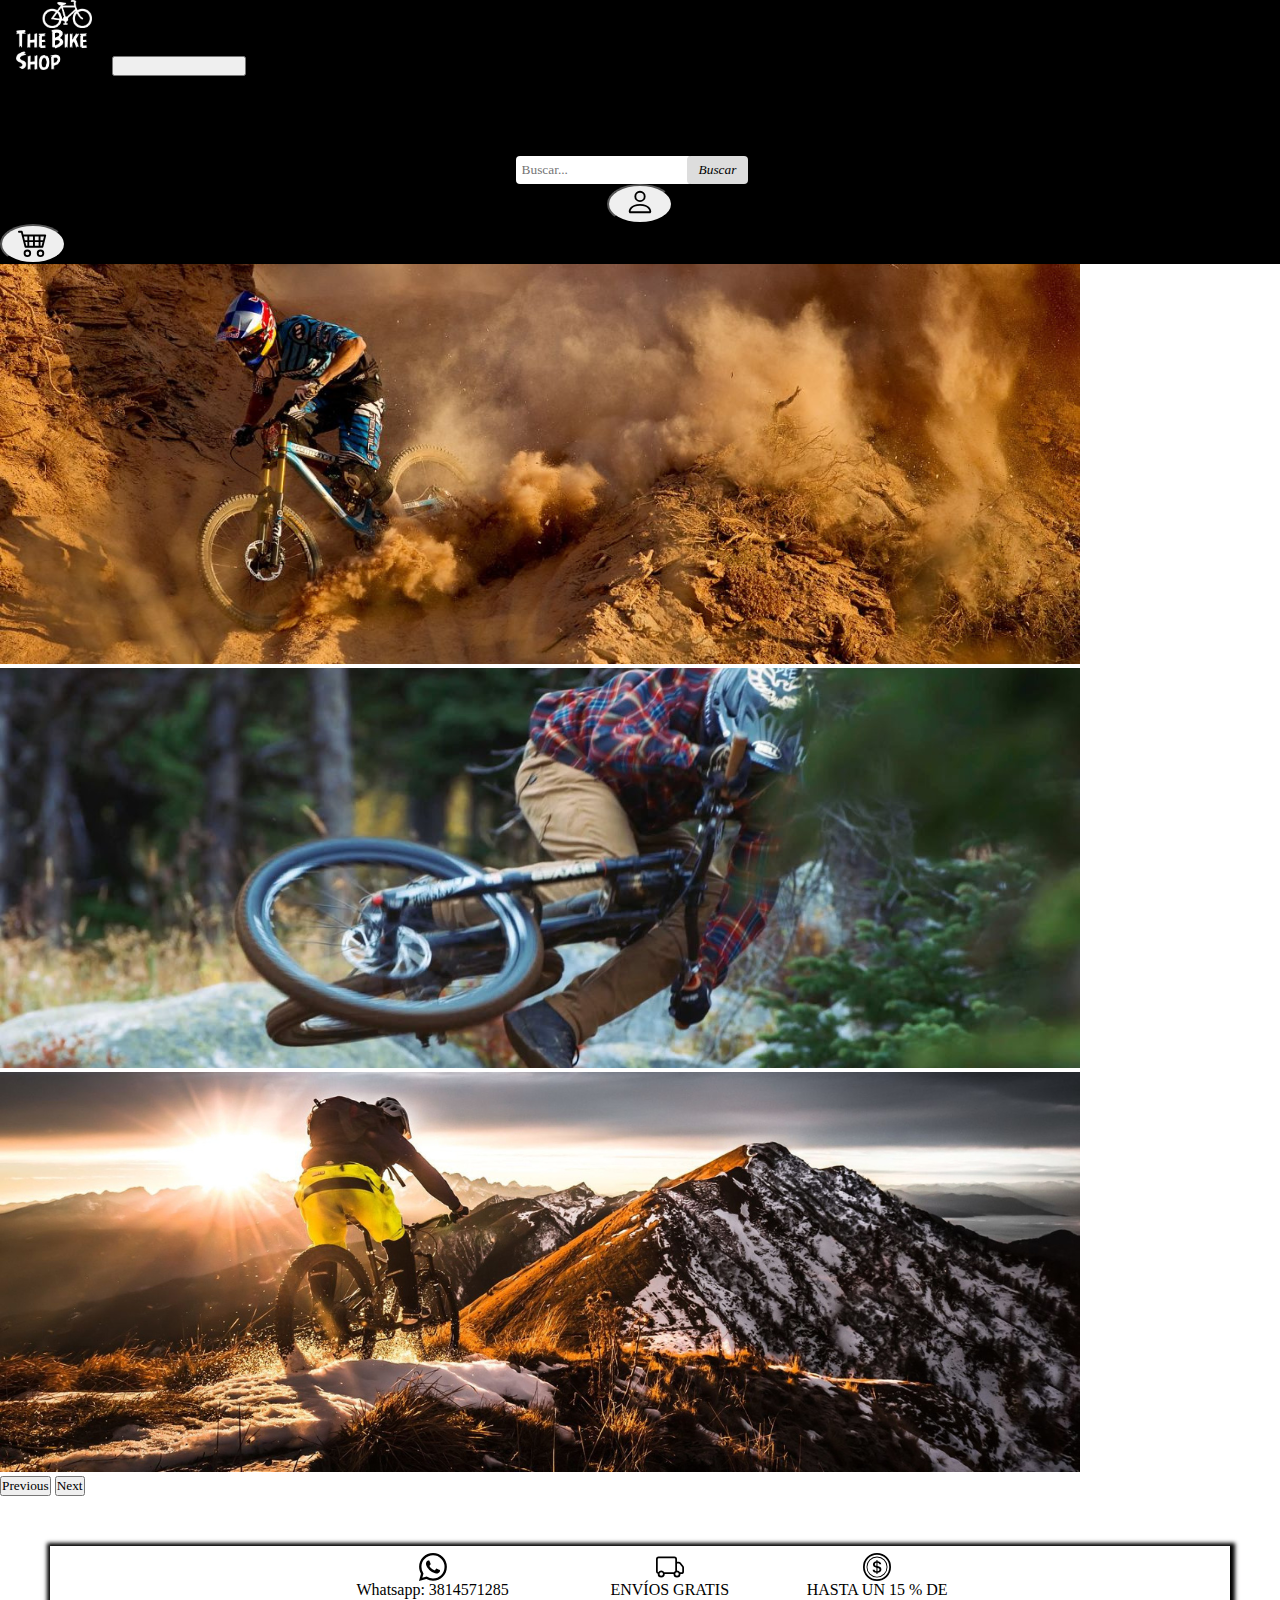
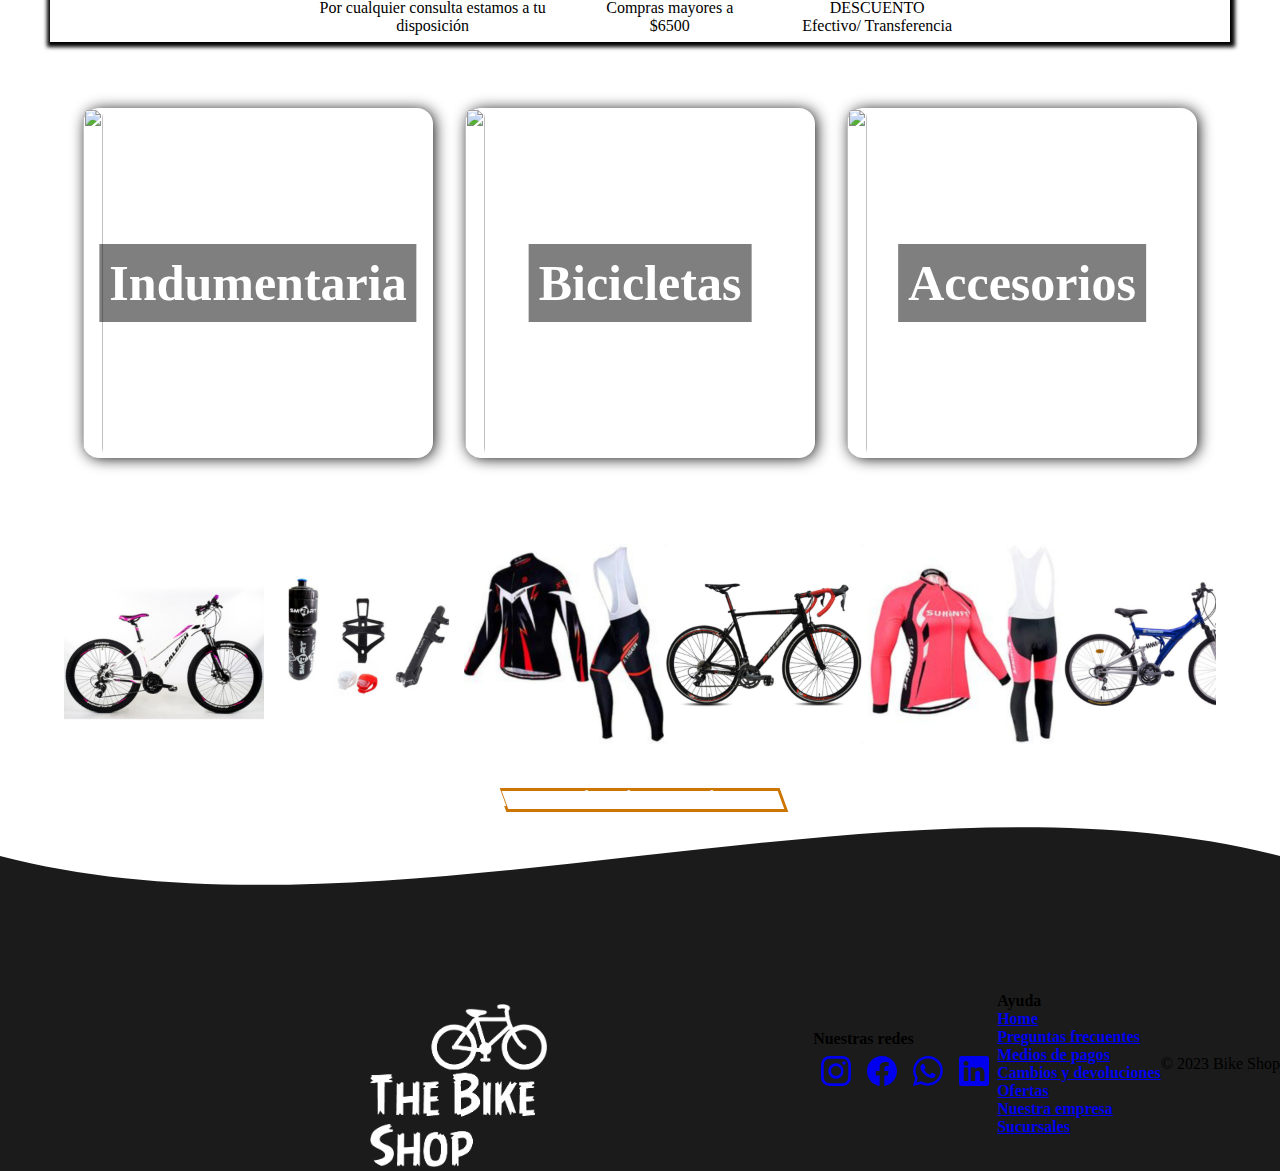
==== index.html @ 114a0c94 "cambios" ====
<!DOCTYPE html>
<html lang="es">

<head>
    <meta charset="UTF-8">
    <meta http-equiv="X-UA-Compatible" content="IE=edge">
    <meta name="viewport" content="width=device-width, initial-scale=1.0">
    <link rel="shortcut icon" type="image/x-icon" href="/src/1684198467.ico">
    <link rel="stylesheet" href="/home/home.css">
    <script src="https://cdn.jsdelivr.net/npm/bootstrap@5.3.0-alpha3/dist/js/bootstrap.bundle.min.js"
        integrity="sha384-ENjdO4Dr2bkBIFxQpeoTz1HIcje39Wm4jDKdf19U8gI4ddQ3GYNS7NTKfAdVQSZe"
        crossorigin="anonymous"></script>
    <link href="https://cdn.jsdelivr.net/npm/bootstrap@5.3.0-alpha3/dist/css/bootstrap.min.css" rel="stylesheet"
        integrity="sha384-KK94CHFLLe+nY2dmCWGMq91rCGa5gtU4mk92HdvYe+M/SXH301p5ILy+dN9+nJOZ" crossorigin="anonymous">
    <title>The Bike Shop</title>
</head>

<body>
    <nav class="navbar navbar-expand-lg">
        <div class="container-fluid">
            <a class="navbar-brand" href="/index.html"><img src="/src/7.png" alt="Logo" class="logonav" /></a>
            <button class="navbar-toggler" type="button" data-bs-toggle="collapse"
                data-bs-target="#navbarSupportedContent" aria-controls="navbarSupportedContent" aria-expanded="false"
                aria-label="Toggle navigation">
                <span class="navbar-toggler-icon hambur"></span>
            </button>
            <div class="collapse navbar-collapse" id="navbarSupportedContent">
                <ul class="navbar-nav me-auto mb-2 mb-lg-0">
                    <li class="nav-item">
                        <a class="nav-link active text-white" aria-current="page" href="/index.html">Inico</a>
                    </li>
                    <li class="nav-item">
                        <a class="nav-link active text-white" aria-current="page"
                            href="/index-producto/paginaProducto.html">Bicicletas</a>
                    </li>
                    <li class="nav-item">
                        <a class="nav-link active text-white" aria-current="page"
                            href="/grupo3 404/Error.html">Accesorios</a>
                    </li>
                    <li class="nav-item">
                        <a class="nav-link active text-white" aria-current="page"
                            href="/grupo3 404/Error.html">Indumentaria</a>
                    </li>
                </ul>

                <form>
                    <input type="text" placeholder="Buscar..." />
                    <button type="submit"><i class="fa fa-search">Buscar</i></button>
                </form>

                <div class="login">
                    <button alt="Logo" class="loginnav"> <a href="/login-regester/login.html"><svg
                                xmlns="http://www.w3.org/2000/svg" width="30" height="30" fill="currentColor"
                                class="bi bi-person" viewBox="0 0 16 16">
                                <path
                                    d="M8 8a3 3 0 1 0 0-6 3 3 0 0 0 0 6Zm2-3a2 2 0 1 1-4 0 2 2 0 0 1 4 0Zm4 8c0 1-1 1-1 1H3s-1 0-1-1 1-4 6-4 6 3 6 4Zm-1-.004c-.001-.246-.154-.986-.832-1.664C11.516 10.68 10.289 10 8 10c-2.29 0-3.516.68-4.168 1.332-.678.678-.83 1.418-.832 1.664h10Z" />
                            </svg> </a> 
                    </button>
                </div>
            </div>
            <button alt="Logo" class="loginnav"> <a href="#"><svg xmlns="http://www.w3.org/2000/svg" width="30"
                        height="30" fill="currentColor" class="bi bi-cart4" viewBox="0 0 16 16">
                        <path
                            d="M0 2.5A.5.5 0 0 1 .5 2H2a.5.5 0 0 1 .485.379L2.89 4H14.5a.5.5 0 0 1 .485.621l-1.5 6A.5.5 0 0 1 13 11H4a.5.5 0 0 1-.485-.379L1.61 3H.5a.5.5 0 0 1-.5-.5zM3.14 5l.5 2H5V5H3.14zM6 5v2h2V5H6zm3 0v2h2V5H9zm3 0v2h1.36l.5-2H12zm1.11 3H12v2h.61l.5-2zM11 8H9v2h2V8zM8 8H6v2h2V8zM5 8H3.89l.5 2H5V8zm0 5a1 1 0 1 0 0 2 1 1 0 0 0 0-2zm-2 1a2 2 0 1 1 4 0 2 2 0 0 1-4 0zm9-1a1 1 0 1 0 0 2 1 1 0 0 0 0-2zm-2 1a2 2 0 1 1 4 0 2 2 0 0 1-4 0z" />
                    </svg> </a> </button>
        </div>
    </nav>
    <div id="content">
        <div id="carouselExampleAutoplaying" class="carousel slide carruindex" data-bs-ride="carousel">
            <div class="carousel-inner ">
                <div class="carousel-item active ">
                    <img src="/src/1.png" class="d-block w-100" alt="">
                </div>
                <div class="carousel-item">
                    <img src="/src/2.png" class="d-block w-100" alt="">
                </div>
                <div class="carousel-item">
                    <img src="/src/3.png" class="d-block w-100" alt="...">
                </div>
            </div>
            <button class="carousel-control-prev" type="button" data-bs-target="#carouselExampleAutoplaying"
                data-bs-slide="prev">
                <span class="carousel-control-prev-icon" aria-hidden="true"></span>
                <span class="visually-hidden">Previous</span>
            </button>
            <button class="carousel-control-next" type="button" data-bs-target="#carouselExampleAutoplaying"
                data-bs-slide="next">
                <span class="carousel-control-next-icon" aria-hidden="true"></span>
                <span class="visually-hidden">Next</span>
            </button>
        </div>

        <div class="cuadrado">
            <div class="conte">
                <div class="contenido">
                    <div class="iconos"><svg xmlns="http://www.w3.org/2000/svg" width="28" height="28"
                            fill="currentColor" class="bi bi-whatsapp" viewBox="0 0 16 16">
                            <path
                                d="M13.601 2.326A7.854 7.854 0 0 0 7.994 0C3.627 0 .068 3.558.064 7.926c0 1.399.366 2.76 1.057 3.965L0 16l4.204-1.102a7.933 7.933 0 0 0 3.79.965h.004c4.368 0 7.926-3.558 7.93-7.93A7.898 7.898 0 0 0 13.6 2.326zM7.994 14.521a6.573 6.573 0 0 1-3.356-.92l-.24-.144-2.494.654.666-2.433-.156-.251a6.56 6.56 0 0 1-1.007-3.505c0-3.626 2.957-6.584 6.591-6.584a6.56 6.56 0 0 1 4.66 1.931 6.557 6.557 0 0 1 1.928 4.66c-.004 3.639-2.961 6.592-6.592 6.592zm3.615-4.934c-.197-.099-1.17-.578-1.353-.646-.182-.065-.315-.099-.445.099-.133.197-.513.646-.627.775-.114.133-.232.148-.43.05-.197-.1-.836-.308-1.592-.985-.59-.525-.985-1.175-1.103-1.372-.114-.198-.011-.304.088-.403.087-.088.197-.232.296-.346.1-.114.133-.198.198-.33.065-.134.034-.248-.015-.347-.05-.099-.445-1.076-.612-1.47-.16-.389-.323-.335-.445-.34-.114-.007-.247-.007-.38-.007a.729.729 0 0 0-.529.247c-.182.198-.691.677-.691 1.654 0 .977.71 1.916.81 2.049.098.133 1.394 2.132 3.383 2.992.47.205.84.326 1.129.418.475.152.904.129 1.246.08.38-.058 1.171-.48 1.338-.943.164-.464.164-.86.114-.943-.049-.084-.182-.133-.38-.232z" />
                        </svg></div>
                    <div class="textoenvios">
                        <h7>Whatsapp: 3814571285</h7>
                        <p>Por cualquier consulta estamos a tu disposición</p>
                    </div>
                </div>
                <div class="contenido">
                    <div class="iconos"><svg xmlns="http://www.w3.org/2000/svg" width="28" height="28"
                            fill="currentColor" class="bi bi-truck" viewBox="0 0 16 16">
                            <path
                                d="M0 3.5A1.5 1.5 0 0 1 1.5 2h9A1.5 1.5 0 0 1 12 3.5V5h1.02a1.5 1.5 0 0 1 1.17.563l1.481 1.85a1.5 1.5 0 0 1 .329.938V10.5a1.5 1.5 0 0 1-1.5 1.5H14a2 2 0 1 1-4 0H5a2 2 0 1 1-3.998-.085A1.5 1.5 0 0 1 0 10.5v-7zm1.294 7.456A1.999 1.999 0 0 1 4.732 11h5.536a2.01 2.01 0 0 1 .732-.732V3.5a.5.5 0 0 0-.5-.5h-9a.5.5 0 0 0-.5.5v7a.5.5 0 0 0 .294.456zM12 10a2 2 0 0 1 1.732 1h.768a.5.5 0 0 0 .5-.5V8.35a.5.5 0 0 0-.11-.312l-1.48-1.85A.5.5 0 0 0 13.02 6H12v4zm-9 1a1 1 0 1 0 0 2 1 1 0 0 0 0-2zm9 0a1 1 0 1 0 0 2 1 1 0 0 0 0-2z" />
                        </svg></div>
                    <div class="textoenvios">
                        <h7>ENVÍOS GRATIS</h7>
                        <p>Compras mayores a $6500</p>
                    </div>
                </div>
                <div class="contenido">
                    <div class="iconos"> <svg xmlns="http://www.w3.org/2000/svg" width="28" height="28"
                            fill="currentColor" class="bi bi-coin" viewBox="0 0 16 16">
                            <path
                                d="M5.5 9.511c.076.954.83 1.697 2.182 1.785V12h.6v-.709c1.4-.098 2.218-.846 2.218-1.932 0-.987-.626-1.496-1.745-1.76l-.473-.112V5.57c.6.068.982.396 1.074.85h1.052c-.076-.919-.864-1.638-2.126-1.716V4h-.6v.719c-1.195.117-2.01.836-2.01 1.853 0 .9.606 1.472 1.613 1.707l.397.098v2.034c-.615-.093-1.022-.43-1.114-.9H5.5zm2.177-2.166c-.59-.137-.91-.416-.91-.836 0-.47.345-.822.915-.925v1.76h-.005zm.692 1.193c.717.166 1.048.435 1.048.91 0 .542-.412.914-1.135.982V8.518l.087.02z" />
                            <path d="M8 15A7 7 0 1 1 8 1a7 7 0 0 1 0 14zm0 1A8 8 0 1 0 8 0a8 8 0 0 0 0 16z" />
                            <path
                                d="M8 13.5a5.5 5.5 0 1 1 0-11 5.5 5.5 0 0 1 0 11zm0 .5A6 6 0 1 0 8 2a6 6 0 0 0 0 12z" />
                        </svg>
                    </div>
                    <div class="textoenvioss">
                        <h7>HASTA UN 15 % DE DESCUENTO</h7>
                        <p>Efectivo/ Transferencia</p>
                    </div>
                </div>
            </div>
        </div>
        <main>
            <div class="containerimg">
                <a href="/grupo3 404/Error.html" class="cardsa"><img
                        src="https://vendetta-tuc.vercel.app/src/img/bici/2.png" alt="">
                    <div class="image-text">
                        <h2>Indumentaria</h2>
                </a>
            </div>
    </div>
    <div class="containerimg">
        <a href="/index-producto/paginaProducto.html" class="cardsa"><img
                src="https://vendetta-tuc.vercel.app/src/img/bici/1.png" alt="">
            <div class="image-text">
                <h2>Bicicletas</h2>
        </a>
    </div>
    </div>
    <div class="containerimg">
        <a href="/grupo3 404/Error.html " class="cardsa"><img src="https://vendetta-tuc.vercel.app/src/img/bici/3.png"
                alt="">
            <div class="image-text">
                <h2>Accesorios</h2>
        </a>
    </div>
    </div>
    </main>

    <div class="slider">
        <div class="slide-track">
            <div class="slide">
                <img src="/src/imagenes/1.png" alt="" />
            </div>
            <div class="slide">
                <img src="/src/imagenes/2.png" alt="" />
            </div>
            <div class="slide">
                <img src="/src/imagenes/3.png" alt="" />
            </div>
            <div class="slide">
                <img src="/src/imagenes/4.png" alt="" />
            </div>
            <div class="slide">
                <img src="/src/imagenes/5.png" alt="" />
            </div>
            <div class="slide">
                <img src="/src/imagenes/6.png" alt="" />
            </div>
            <div class="slide">
                <img src="/src/imagenes/7.png" alt="" />
            </div>

            <div class="slide">
                <img src="/src/imagenes/1.png" alt="" />
            </div>
            <div class="slide">
                <img src="/src/imagenes/2.png" alt="" />
            </div>
            <div class="slide">
                <img src="/src/imagenes/3.png" alt="" />
            </div>
            <div class="slide">
                <img src="/src/imagenes/4.png" alt="" />
            </div>
            <div class="slide">
                <img src="/src/imagenes/5.png" alt="" />
            </div>
            <div class="slide">
                <img src="/src/imagenes/6.png" alt="" />
            </div>
            <div class="slide">
                <img src="/src/imagenes/7.png" alt="" />
            </div>

        </div>
    </div>
    <div class="contenedore">
        <a href="/index-producto/paginaProducto.html" class="btn btn-3">Ver todos los productos</a>
    </div>

    <section>
        <div style="height: 150px; overflow: hidden">
            <svg viewBox="0 0 500 150" preserveAspectRatio="none" style="height: 100%; width: 100%">
                <path d="M0.00,49.98 C149.99,150.00 349.20,-49.98 500.00,49.98 L500.00,150.00 L0.00,150.00 Z"
                    style="stroke: none; fill: rgba(27, 27, 27, 1)"></path>
            </svg>
        </div>
    </section>

    <footer>
        <div class="container-fluid">
            <div class="container-fluid">
                <div class="row p-5 pb-2 text-white text-center">
                    <div class="col-xs-12 col-md-4 col-lg-4">
                        <img src="/src/7.png" class="logoFooter" alt="Logo" />

                    </div>
                    <div class=" col-xs-12 col-md-4 col-lg-4 pt-5 ">
                        <p class="h4 mb-3"><b>Nuestras redes</b></p>
                        <div class="row">
                            <div class="col-1 pt-3 iconfooter"><a href="https://www.instagram.com/rollingcodeschool/"
                                    target="_blank"
                                    class="iconsInstagram text-secondary text-decoration-none text-white">
                                    <svg xmlns="http://www.w3.org/2000/svg" width="30" height="30" fill="currentColor"
                                        class="bi bi-instagram" viewBox="0 0 16 16">

                                        <path
                                            d="M8 0C5.829 0 5.556.01 4.703.048 3.85.088 3.269.222 2.76.42a3.917 3.917 0 0 0-1.417.923A3.927 3.927 0 0 0 .42 2.76C.222 3.268.087 3.85.048 4.7.01 5.555 0 5.827 0 8.001c0 2.172.01 2.444.048 3.297.04.852.174 1.433.372 1.942.205.526.478.972.923 1.417.444.445.89.719 1.416.923.51.198 1.09.333 1.942.372C5.555 15.99 5.827 16 8 16s2.444-.01 3.298-.048c.851-.04 1.434-.174 1.943-.372a3.916 3.916 0 0 0 1.416-.923c.445-.445.718-.891.923-1.417.197-.509.332-1.09.372-1.942C15.99 10.445 16 10.173 16 8s-.01-2.445-.048-3.299c-.04-.851-.175-1.433-.372-1.941a3.926 3.926 0 0 0-.923-1.417A3.911 3.911 0 0 0 13.24.42c-.51-.198-1.092-.333-1.943-.372C10.443.01 10.172 0 7.998 0h.003zm-.717 1.442h.718c2.136 0 2.389.007 3.232.046.78.035 1.204.166 1.486.275.373.145.64.319.92.599.28.28.453.546.598.92.11.281.24.705.275 1.485.039.843.047 1.096.047 3.231s-.008 2.389-.047 3.232c-.035.78-.166 1.203-.275 1.485a2.47 2.47 0 0 1-.599.919c-.28.28-.546.453-.92.598-.28.11-.704.24-1.485.276-.843.038-1.096.047-3.232.047s-2.39-.009-3.233-.047c-.78-.036-1.203-.166-1.485-.276a2.478 2.478 0 0 1-.92-.598 2.48 2.48 0 0 1-.6-.92c-.109-.281-.24-.705-.275-1.485-.038-.843-.046-1.096-.046-3.233 0-2.136.008-2.388.046-3.231.036-.78.166-1.204.276-1.486.145-.373.319-.64.599-.92.28-.28.546-.453.92-.598.282-.11.705-.24 1.485-.276.738-.034 1.024-.044 2.515-.045v.002zm4.988 1.328a.96.96 0 1 0 0 1.92.96.96 0 0 0 0-1.92zm-4.27 1.122a4.109 4.109 0 1 0 0 8.217 4.109 4.109 0 0 0 0-8.217zm0 1.441a2.667 2.667 0 1 1 0 5.334 2.667 2.667 0 0 1 0-5.334z" />
                                    </svg>
                                </a>
                            </div>
                            <div class="col-1 pt-3 iconfooter"><a href="https://www.facebook.com/RollingCodeSchool"
                                    target="_blank" class="icons text-secondary text-decoration-none text-white">
                                    <svg xmlns="http://www.w3.org/2000/svg" width="30" height="30" fill="currentColor"
                                        class="bi bi-facebook" viewBox="0 0 16 16">
                                        <path
                                            d="M16 8.049c0-4.446-3.582-8.05-8-8.05C3.58 0-.002 3.603-.002 8.05c0 4.017 2.926 7.347 6.75 7.951v-5.625h-2.03V8.05H6.75V6.275c0-2.017 1.195-3.131 3.022-3.131.876 0 1.791.157 1.791.157v1.98h-1.009c-.993 0-1.303.621-1.303 1.258v1.51h2.218l-.354 2.326H9.25V16c3.824-.604 6.75-3.934 6.75-7.951z" />
                                    </svg>
                                </a>
                            </div>
                            <div class="col-1 pt-3 iconfooter"> <a
                                    href="https://api.whatsapp.com/send?phone=543815783030&text=%C2%A1Hola%20RollingCode!%20%F0%9F%98%83"
                                    target="_blank" class="icons text-secondary text-decoration-none text-white">
                                    <svg xmlns="http://www.w3.org/2000/svg" width="30" height="30" fill="currentColor"
                                        class="bi bi-whatsapp" viewBox="0 0 16 16">
                                        <path
                                            d="M13.601 2.326A7.854 7.854 0 0 0 7.994 0C3.627 0 .068 3.558.064 7.926c0 1.399.366 2.76 1.057 3.965L0 16l4.204-1.102a7.933 7.933 0 0 0 3.79.965h.004c4.368 0 7.926-3.558 7.93-7.93A7.898 7.898 0 0 0 13.6 2.326zM7.994 14.521a6.573 6.573 0 0 1-3.356-.92l-.24-.144-2.494.654.666-2.433-.156-.251a6.56 6.56 0 0 1-1.007-3.505c0-3.626 2.957-6.584 6.591-6.584a6.56 6.56 0 0 1 4.66 1.931 6.557 6.557 0 0 1 1.928 4.66c-.004 3.639-2.961 6.592-6.592 6.592zm3.615-4.934c-.197-.099-1.17-.578-1.353-.646-.182-.065-.315-.099-.445.099-.133.197-.513.646-.627.775-.114.133-.232.148-.43.05-.197-.1-.836-.308-1.592-.985-.59-.525-.985-1.175-1.103-1.372-.114-.198-.011-.304.088-.403.087-.088.197-.232.296-.346.1-.114.133-.198.198-.33.065-.134.034-.248-.015-.347-.05-.099-.445-1.076-.612-1.47-.16-.389-.323-.335-.445-.34-.114-.007-.247-.007-.38-.007a.729.729 0 0 0-.529.247c-.182.198-.691.677-.691 1.654 0 .977.71 1.916.81 2.049.098.133 1.394 2.132 3.383 2.992.47.205.84.326 1.129.418.475.152.904.129 1.246.08.38-.058 1.171-.48 1.338-.943.164-.464.164-.86.114-.943-.049-.084-.182-.133-.38-.232z" />
                                    </svg>
                                </a></div>
                            <div class="col-1 pt-3 iconfooter"><a href="https://www.linkedin.com/company/rollingcode/"
                                    target="" class="icons text-secondary text-decoration-none text-white">

                                    <svg xmlns="http://www.w3.org/2000/svg" width="30" height="30" fill="currentColor"
                                        class="bi bi-linkedin" viewBox="0 0 16 16">
                                        <path
                                            d="M0 1.146C0 .513.526 0 1.175 0h13.65C15.474 0 16 .513 16 1.146v13.708c0 .633-.526 1.146-1.175 1.146H1.175C.526 16 0 15.487 0 14.854V1.146zm4.943 12.248V6.169H2.542v7.225h2.401zm-1.2-8.212c.837 0 1.358-.554 1.358-1.248-.015-.709-.52-1.248-1.342-1.248-.822 0-1.359.54-1.359 1.248 0 .694.521 1.248 1.327 1.248h.016zm4.908 8.212V9.359c0-.216.016-.432.08-.586.173-.431.568-.878 1.232-.878.869 0 1.216.662 1.216 1.634v3.865h2.401V9.25c0-2.22-1.184-3.252-2.764-3.252-1.274 0-1.845.7-2.165 1.193v.025h-.016a5.54 5.54 0 0 1 .016-.025V6.169h-2.4c.03.678 0 7.225 0 7.225h2.4z" />
                                    </svg>
                                </a></div>


                        </div>
                    </div>
                    <div class="col-xs12 col-md-6 col-lg-4 pt-5">
                        <p class="h4 mb-3"><b>Ayuda</b></p>
                        <div>
                            <a class="text-secondary text-decoration-none text-white"
                                href="/index.html"><strong>Home</strong></a>
                        </div>
                        <div>
                            <a class="text-secondary text-decoration-none text-white"
                                href="/grupo3 404/Error.html"><strong>Preguntas
                                    frecuentes</strong></a>
                            <div>
                                <a class="text-secondary text-decoration-none text-white"
                                    href="/grupo3 404/Error.html"><strong>Medios de
                                        pagos</strong></a>
                            </div>
                            <div>
                                <a class="text-secondary text-decoration-none text-white"
                                    href="/grupo3 404/Error.html"><strong>Cambios y
                                        devoluciones</strong></a>
                            </div>
                            <div>
                                <a class="text-secondary text-decoration-none text-white"
                                    href="/grupo3 404/Error.html"><strong>Ofertas</strong></a>
                            </div>
                            <div>
                                <a class="text-secondary text-decoration-none text-white"
                                    href="/about/about.html"><strong>Nuestra
                                        empresa</strong></a>
                            </div>
                            <div>
                                <a class="text-secondary text-decoration-none text-white"
                                    href="/grupo3 404/Error.html"><strong>Sucursales</strong></a>
                            </div>

                        </div>
                    </div>

                    <div class="col-xl-12 pt-5">
                        <p class="text-white text-center">© 2023 Bike Shop</p>
                    </div>
                </div>
            </div>
    </footer>
    </div>
    <script src="/home/home.js"></script>
</body>

</html>
---- home/home.css ----
* {
    margin: 0;
    padding: 0;
    font-family: Georgia, 'Times New Roman', Times, serif;
  
  }
  
  nav {
    background-color: black;
    overflow: hidden;
  }
  
  .hambur {
    background-color: white;
    margin-left: 130px;
  }
  
  nav a {
    color: black;
    text-align: center;
    padding: 14px 16px;
    text-decoration: none;
  }
  
  nav form {
    display: flex;
    align-items: end;
    margin-top: 8px;
    margin-right: 16px;
    justify-content: center;
  }
  
  nav forma {
    display: flex;
    margin-top: 8px;
    margin-right: 16px;
  }
  
  
  nav input[type="text"] {
    padding: 6px;
    border-radius: 4px;
    border: none;
  }
  
  nav button[type="submit"] {
    padding: 6px 12px;
    border-radius: 4px;
    border: none;
    background-color: #ddd;
    margin-left: -5px;
  }
  
  nav button[type="submit"]:hover {
    background-color: #bbb;
    cursor: pointer;
  }
  
  .highlight {
    background-color: yellow;
  }
  
  .logonav {
    height: 70px;
    border-radius: 10px 10px 10px;
  }
  
  .loginnav {
    border-radius: 80%;
    height: 40px;
    color: black;
    justify-content: center;
    align-items: center;
    display: flex;
  }
  
  .susnav {
    border-radius: 80%;
    height: 40px;
    color: black;
  
  }
  
  .login {
    display: flex;
    justify-content: center;
    align-items: center;
  }
  
  .cuadrado {
    display: flex;
    align-items: center;
    justify-content: center;
    margin: 50px;
    box-shadow: 1px 1px 4px 4px black;
  }
  
  .conte {
    display: flex;
    justify-content: center;
    align-items: center;
  }
  
  
  .contenido {
    margin: 1%;
  
  }
  
  .iconos {
    display: flex;
    justify-content: center;
    align-items: center;
  }
  
  .textoenvios {
    text-align: center;
  
  }
  
  .textoenvioss {
    text-align: center;
  }
  
  .image-text {
    position: absolute;
    top: 50%;
    left: 50%;
    transform: translate(-50%, -50%);
    background-color: rgba(0, 0, 0, 0.5);
    padding: 10px;
    color: #fff;
    text-align: center;
    display: flex;
  
  }
  
  main {
    display: flex;
    justify-content: center;
    align-items: center;
    flex-wrap: wrap;
  
  
  }
  
  .containerimg {
    width: 350px;
    height: 350px;
    border-radius: 1rem;
    box-shadow: 2px 1px 15px -1px black;
    display: flex;
    margin: 1rem;
    position: relative;
  
  }
  
  .containerimg img {
    height: 100%;
    width: 100%;
    border-radius: 1rem;
  }
  
  .containerimg img:hover {
    transform: scale(1.1);
  }
  
  footer {
    font-family: Georgia, "Times New Roman", Times, serif;
    display: flex;
    justify-content: flex-end;
    align-items: flex-end;
    width: 100%;
    height: 100%;
    background-color: rgba(27, 27, 27, 1);
  }
  
  .logoFooter {
    margin-top: 3rem;
    width: 40%;
    height: 50%;
    border-radius: 10%;
  
  }
  
  .row {
    display: flex;
    align-items: center;
    justify-content: center;
  }
  
  .iconfooter {
    margin: 8px;
  }

  .slider {
    width: 90%;
    height: auto;
    margin: auto;
    overflow: hidden;
    margin-top: 70px;
    margin-bottom: 40px;
  }
  
  .slider .slide-track {
    display: flex;
    -webkit-animation: scroll 40s linear infinite;
    animation: scroll 40s linear infinite;
    width: calc(200px * 20);
  }
  
  .slider .slide {
    width: 200px;
  }
  
  .slider .slide img {
    width: 100%;
  
  
  }
  
  @keyframes scroll { 
    0% {
      -webkit-transform: translateX(0);
      transform: translateX(0);
    }
    100% {
      -webkit-transform: translateX(calc(-200px * 10));
      transform: translateX(calc(-200px * 10));
    }
  }


.contenedore{
    display: flex;
    flex-wrap: wrap;
    justify-content: space-around;
    align-items: center;
}

.btn{
    position: relative;
    text-decoration: none;
    color: #fff;
    letter-spacing: 5px;
    text-indent: 10px;
    z-index: 2;
}
.btn-3{
  transition: all 0.6s ease;
}

.btn-3::after{
  content: "";
  position: absolute;
  width: 10%;
  height: 100%;
  left: -10%;
  top: 0;
  transform: skew(20deg, 0deg);
  background-color: #ffffff;
  z-index: -1;
  transition: all 0.4s ease;
}

.btn-3::before{
  content: "";
  position: absolute;
  width: 100%;
  height: 100%;
  left: 0;
  top: 0;
  transform: skew(20deg, 0deg);
  border: 3px solid #cc7503;
  transition: all 0.4s ease;
  z-index: -1;
}

.btn-3:hover::after{
  background-color: #ffffff31;
  transform: skew(20deg, 0deg) translateX(240px);
}

.btn-3:hover::before{
  background-color: #cc5d03;
  border: 3px solid #000000;
  transform: skew(20deg, 0deg) scale(1.1);
}
.cardsa{
  text-decoration: none;
  color: white;
}
.cardsa h2{font-size: 50px;}
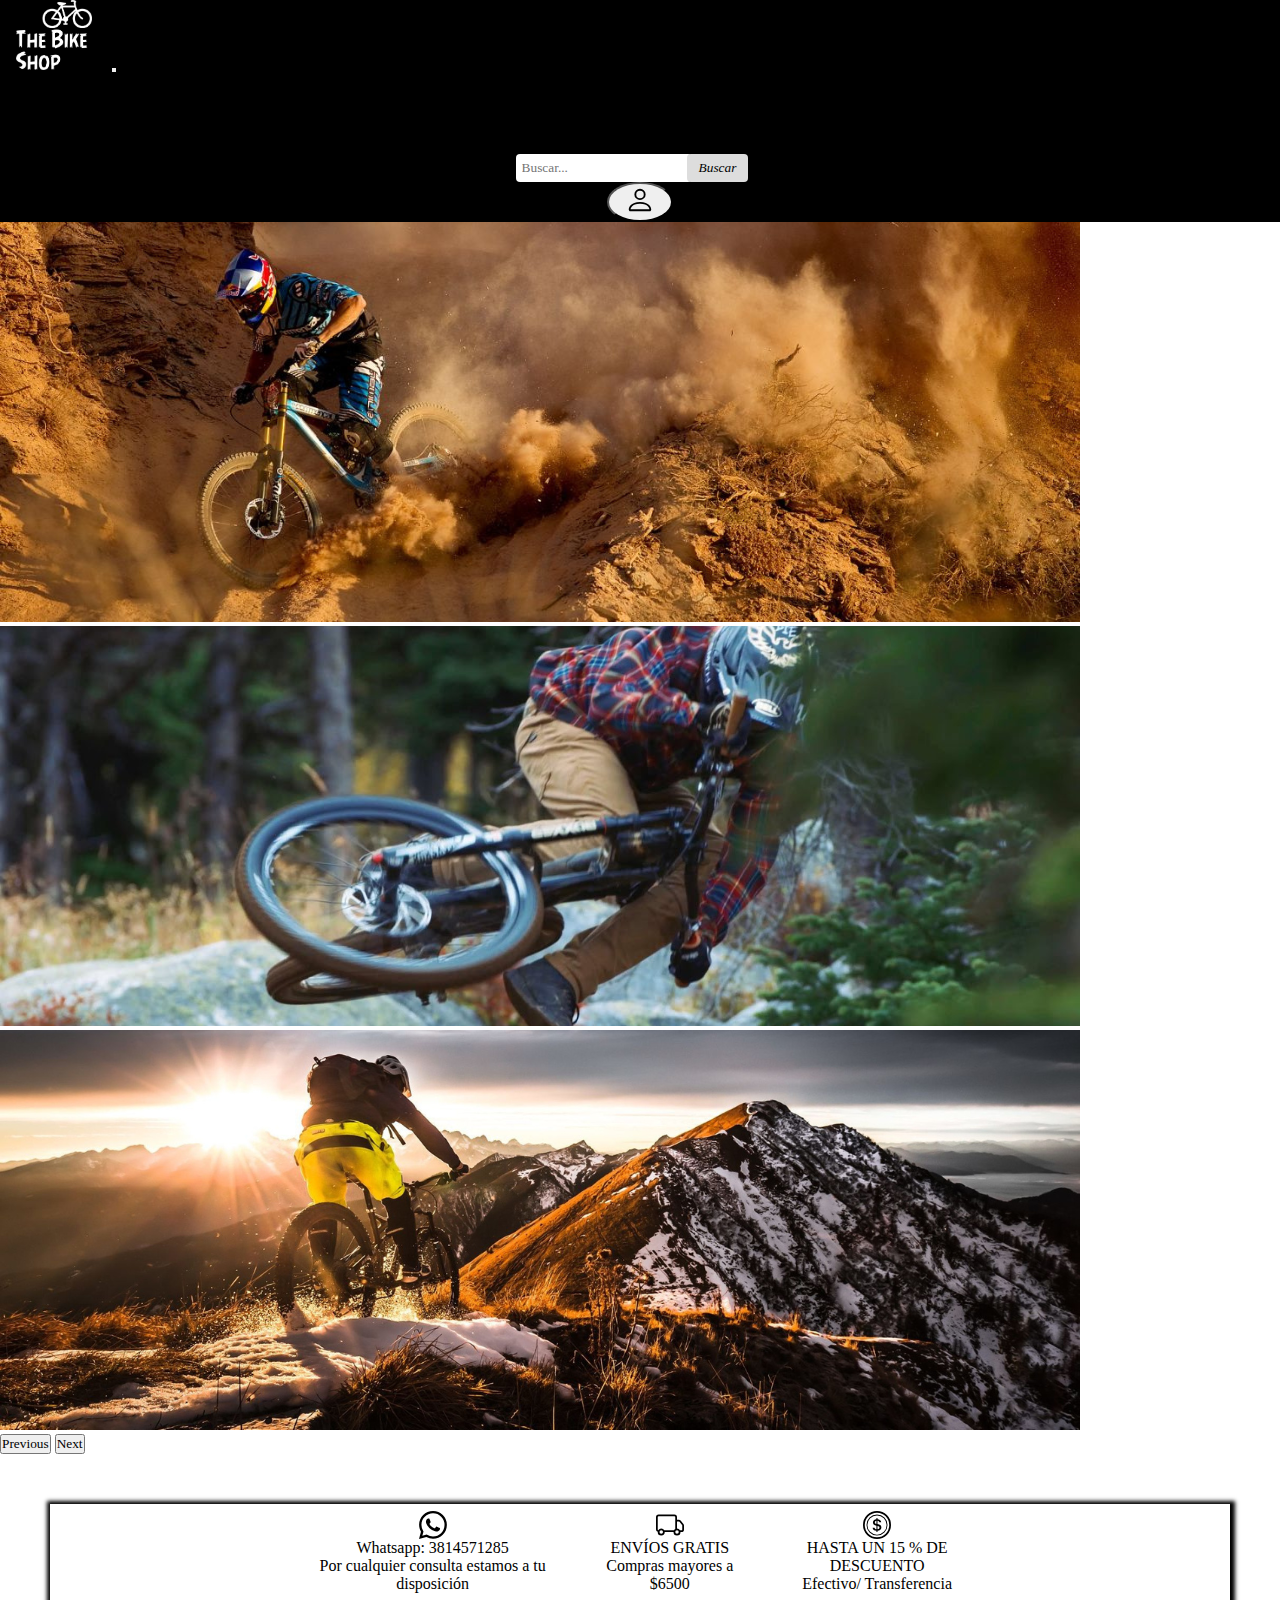
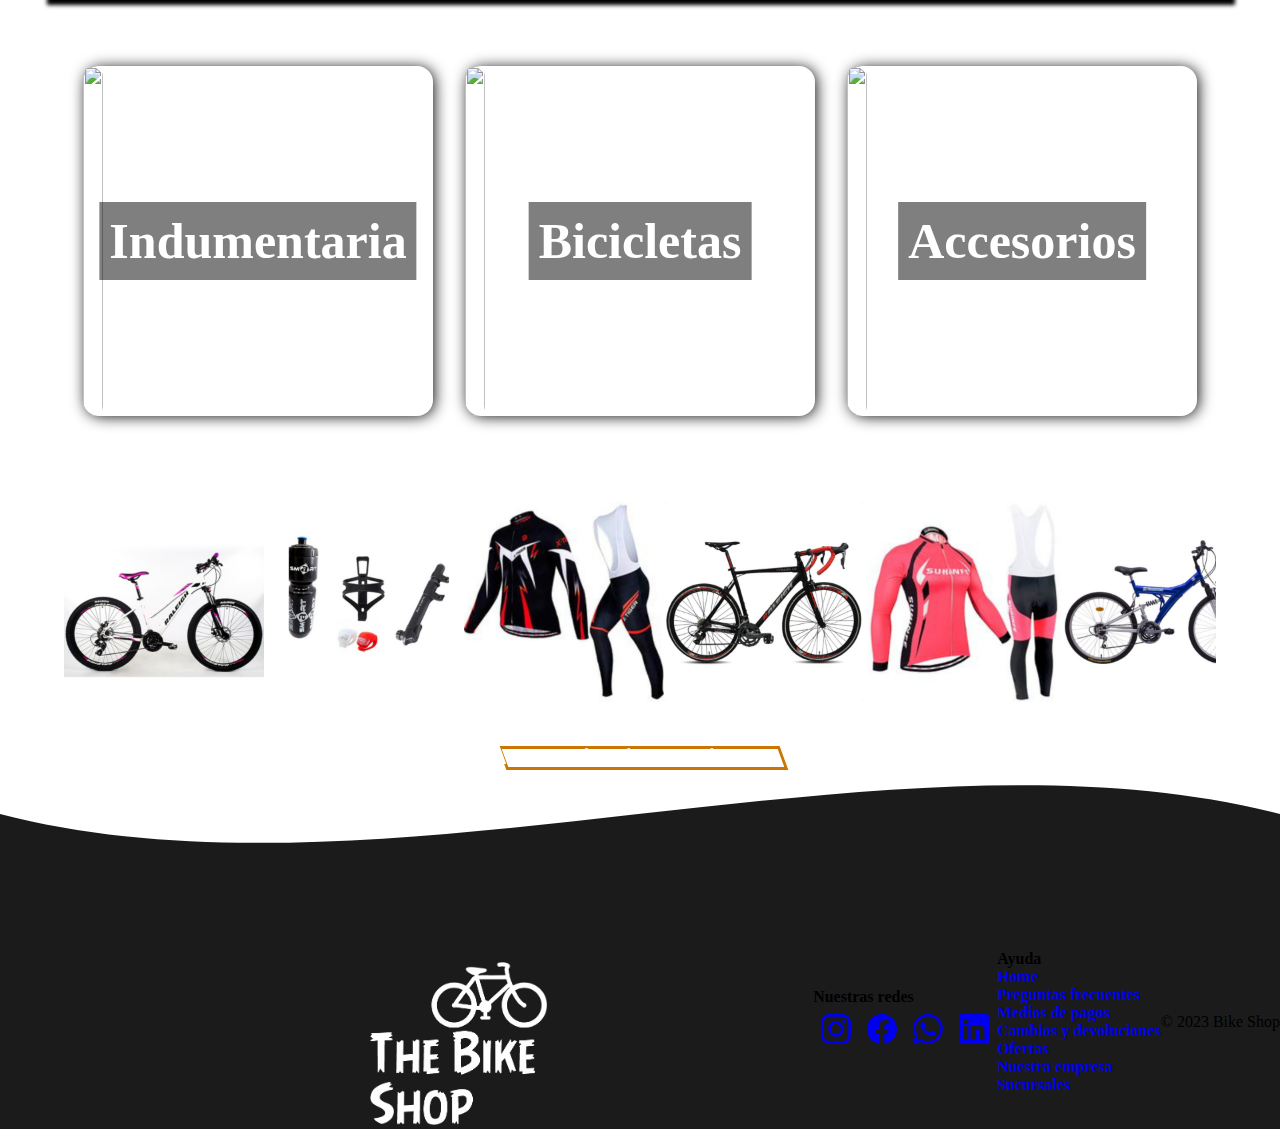
==== commit e2038e18: "Cambios" ====
--- a/index.html
+++ b/index.html
@@ -18,53 +18,43 @@
 <body>
     <nav class="navbar navbar-expand-lg">
         <div class="container-fluid">
-            <a class="navbar-brand" href="/index.html"><img src="/src/7.png" alt="Logo" class="logonav" /></a>
+            <a class="navbar-brand" href="/bikeShop/index.html"><img src="/src/7.png" alt="Logo" class="logonav" /></a>
             <button class="navbar-toggler" type="button" data-bs-toggle="collapse"
                 data-bs-target="#navbarSupportedContent" aria-controls="navbarSupportedContent" aria-expanded="false"
                 aria-label="Toggle navigation">
-                <span class="navbar-toggler-icon hambur"></span>
+                <span class="navbar-toggler-icon bg-white"></span>
             </button>
             <div class="collapse navbar-collapse" id="navbarSupportedContent">
                 <ul class="navbar-nav me-auto mb-2 mb-lg-0">
                     <li class="nav-item">
-                        <a class="nav-link active text-white" aria-current="page" href="/index.html">Inico</a>
+                        <a class="nav-link active text-white" aria-current="page" href="#">Inico</a>
                     </li>
                     <li class="nav-item">
-                        <a class="nav-link active text-white" aria-current="page"
-                            href="/index-producto/paginaProducto.html">Bicicletas</a>
+                        <a class="nav-link active text-white" aria-current="page" href="#">Biciletas</a>
                     </li>
                     <li class="nav-item">
-                        <a class="nav-link active text-white" aria-current="page"
-                            href="/grupo3 404/Error.html">Accesorios</a>
+                        <a class="nav-link active text-white" aria-current="page" href="#">Accesorios</a>
                     </li>
                     <li class="nav-item">
-                        <a class="nav-link active text-white" aria-current="page"
-                            href="/grupo3 404/Error.html">Indumentaria</a>
+                        <a class="nav-link active text-white" aria-current="page" href="#">Indumentaria</a>
                     </li>
                 </ul>
-
+    
                 <form>
                     <input type="text" placeholder="Buscar..." />
                     <button type="submit"><i class="fa fa-search">Buscar</i></button>
                 </form>
-
+    
                 <div class="login">
-                    <button alt="Logo" class="loginnav"> <a href="/login-regester/login.html"><svg
-                                xmlns="http://www.w3.org/2000/svg" width="30" height="30" fill="currentColor"
-                                class="bi bi-person" viewBox="0 0 16 16">
+                    <button alt="Logo" class="loginnav"> <a href=""><svg xmlns="http://www.w3.org/2000/svg" width="30"
+                                height="30" fill="currentColor" class="bi bi-person" viewBox="0 0 16 16">
                                 <path
                                     d="M8 8a3 3 0 1 0 0-6 3 3 0 0 0 0 6Zm2-3a2 2 0 1 1-4 0 2 2 0 0 1 4 0Zm4 8c0 1-1 1-1 1H3s-1 0-1-1 1-4 6-4 6 3 6 4Zm-1-.004c-.001-.246-.154-.986-.832-1.664C11.516 10.68 10.289 10 8 10c-2.29 0-3.516.68-4.168 1.332-.678.678-.83 1.418-.832 1.664h10Z" />
-                            </svg> </a> 
-                    </button>
-                </div>
-            </div>
-            <button alt="Logo" class="loginnav"> <a href="#"><svg xmlns="http://www.w3.org/2000/svg" width="30"
-                        height="30" fill="currentColor" class="bi bi-cart4" viewBox="0 0 16 16">
-                        <path
-                            d="M0 2.5A.5.5 0 0 1 .5 2H2a.5.5 0 0 1 .485.379L2.89 4H14.5a.5.5 0 0 1 .485.621l-1.5 6A.5.5 0 0 1 13 11H4a.5.5 0 0 1-.485-.379L1.61 3H.5a.5.5 0 0 1-.5-.5zM3.14 5l.5 2H5V5H3.14zM6 5v2h2V5H6zm3 0v2h2V5H9zm3 0v2h1.36l.5-2H12zm1.11 3H12v2h.61l.5-2zM11 8H9v2h2V8zM8 8H6v2h2V8zM5 8H3.89l.5 2H5V8zm0 5a1 1 0 1 0 0 2 1 1 0 0 0 0-2zm-2 1a2 2 0 1 1 4 0 2 2 0 0 1-4 0zm9-1a1 1 0 1 0 0 2 1 1 0 0 0 0-2zm-2 1a2 2 0 1 1 4 0 2 2 0 0 1-4 0z" />
-                    </svg> </a> </button>
-        </div>
-    </nav>
+                            </svg> </a> </button>
+                </div>
+            </div>
+        </div>
+    </nav> 
     <div id="content">
         <div id="carouselExampleAutoplaying" class="carousel slide carruindex" data-bs-ride="carousel">
             <div class="carousel-inner ">
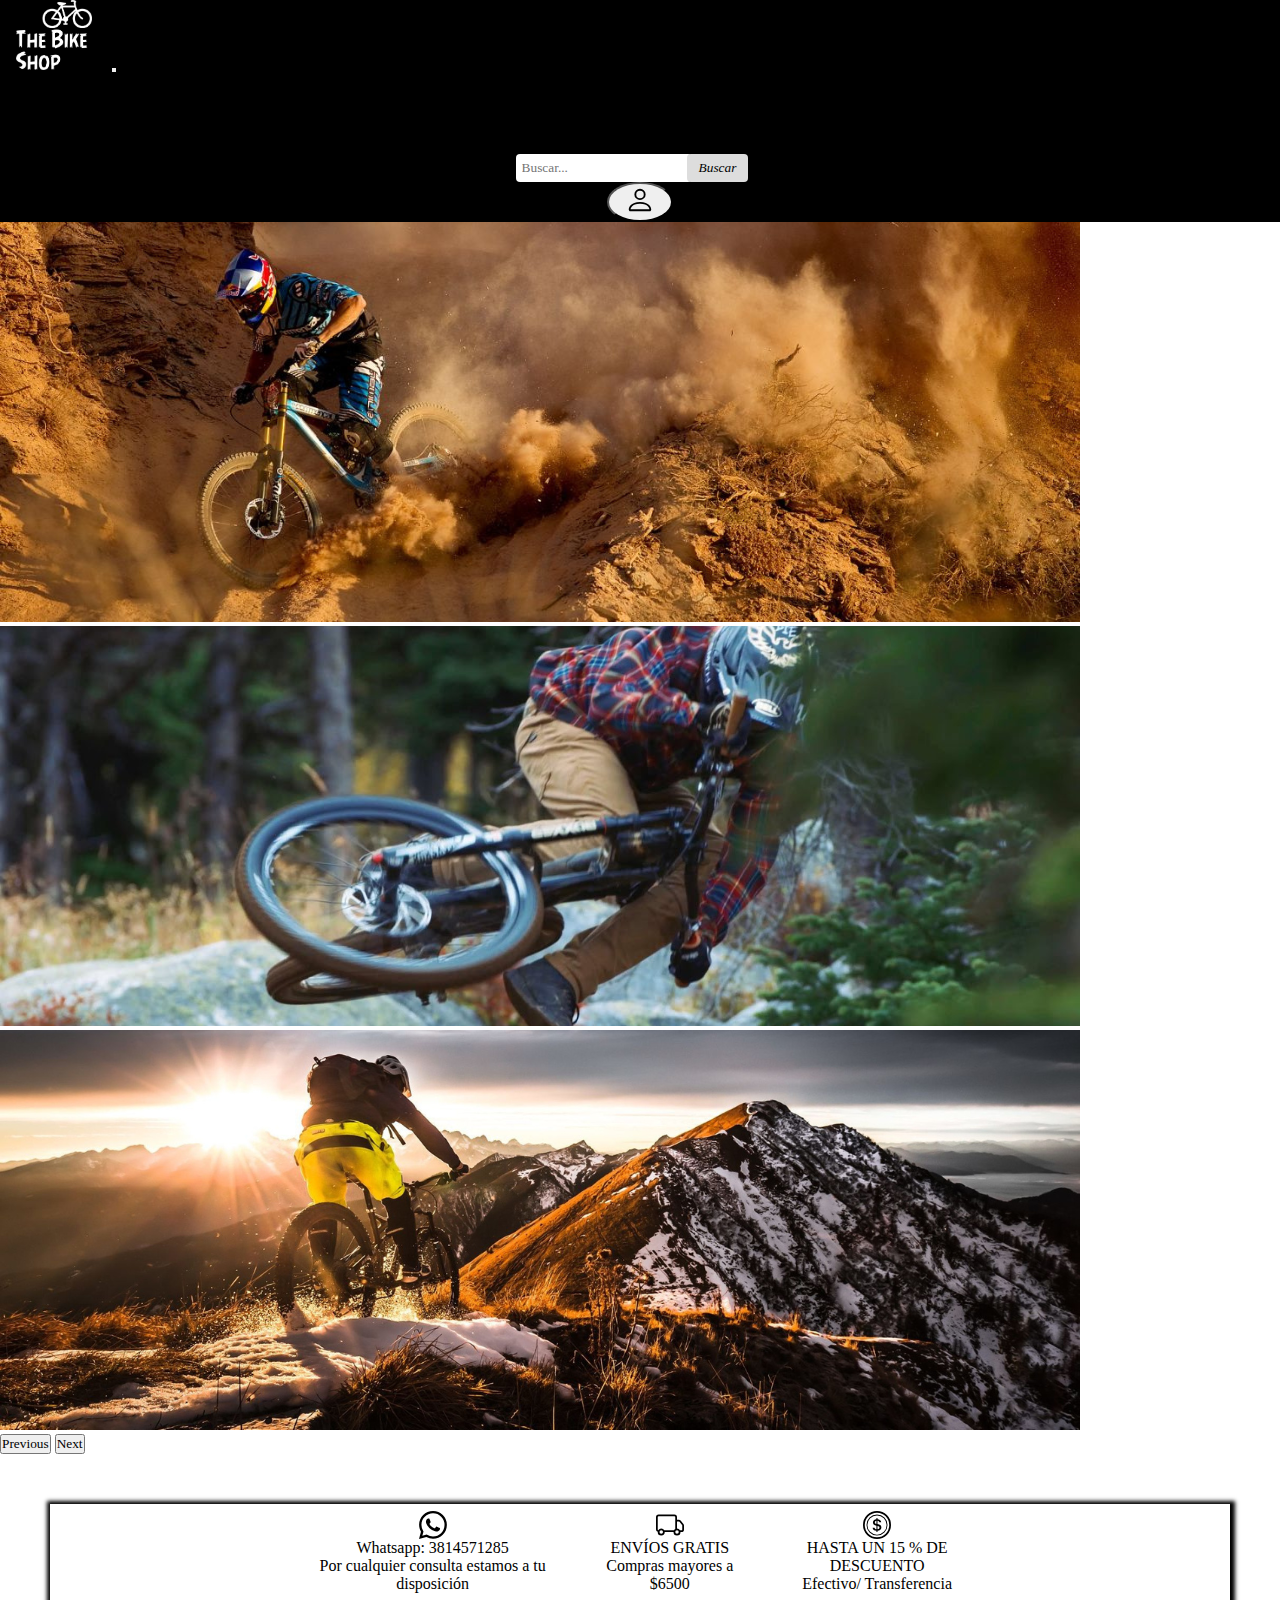
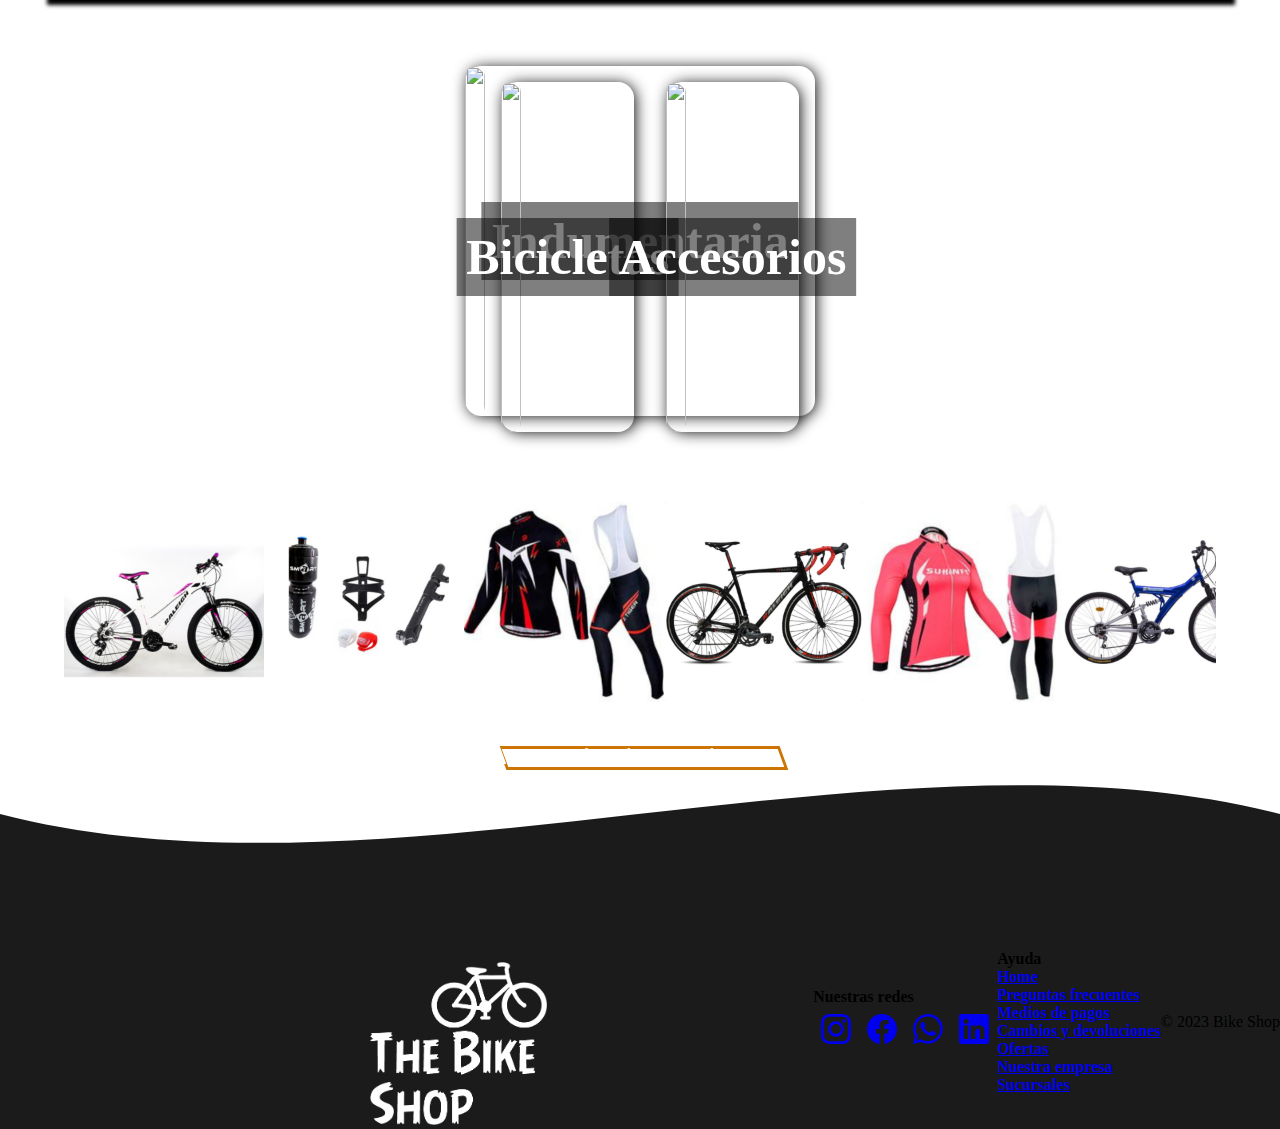
==== commit ba76995e: "cambios" ====
--- a/index.html
+++ b/index.html
@@ -27,34 +27,38 @@
             <div class="collapse navbar-collapse" id="navbarSupportedContent">
                 <ul class="navbar-nav me-auto mb-2 mb-lg-0">
                     <li class="nav-item">
-                        <a class="nav-link active text-white" aria-current="page" href="#">Inico</a>
+                        <a class="nav-link active text-white" aria-current="page" href="/index.html">Inico</a>
                     </li>
                     <li class="nav-item">
-                        <a class="nav-link active text-white" aria-current="page" href="#">Biciletas</a>
+                        <a class="nav-link active text-white" aria-current="page"
+                            href="/index-producto/paginaProducto.html">Biciletas</a>
                     </li>
                     <li class="nav-item">
-                        <a class="nav-link active text-white" aria-current="page" href="#">Accesorios</a>
+                        <a class="nav-link active text-white" aria-current="page"
+                            href="/grupo3 404/Error.html">Accesorios</a>
                     </li>
                     <li class="nav-item">
-                        <a class="nav-link active text-white" aria-current="page" href="#">Indumentaria</a>
+                        <a class="nav-link active text-white" aria-current="page"
+                            href="/grupo3 404/Error.html">Indumentaria</a>
                     </li>
                 </ul>
-    
+
                 <form>
                     <input type="text" placeholder="Buscar..." />
                     <button type="submit"><i class="fa fa-search">Buscar</i></button>
                 </form>
-    
+
                 <div class="login">
-                    <button alt="Logo" class="loginnav"> <a href=""><svg xmlns="http://www.w3.org/2000/svg" width="30"
-                                height="30" fill="currentColor" class="bi bi-person" viewBox="0 0 16 16">
+                    <button alt="Logo" class="loginnav"> <a href="/login-regester/login.html"><svg
+                                xmlns="http://www.w3.org/2000/svg" width="30" height="30" fill="currentColor"
+                                class="bi bi-person" viewBox="0 0 16 16">
                                 <path
                                     d="M8 8a3 3 0 1 0 0-6 3 3 0 0 0 0 6Zm2-3a2 2 0 1 1-4 0 2 2 0 0 1 4 0Zm4 8c0 1-1 1-1 1H3s-1 0-1-1 1-4 6-4 6 3 6 4Zm-1-.004c-.001-.246-.154-.986-.832-1.664C11.516 10.68 10.289 10 8 10c-2.29 0-3.516.68-4.168 1.332-.678.678-.83 1.418-.832 1.664h10Z" />
                             </svg> </a> </button>
                 </div>
             </div>
         </div>
-    </nav> 
+    </nav>
     <div id="content">
         <div id="carouselExampleAutoplaying" class="carousel slide carruindex" data-bs-ride="carousel">
             <div class="carousel-inner ">
@@ -129,14 +133,14 @@
                         <h2>Indumentaria</h2>
                 </a>
             </div>
-    </div>
-    <div class="containerimg">
-        <a href="/index-producto/paginaProducto.html" class="cardsa"><img
-                src="https://vendetta-tuc.vercel.app/src/img/bici/1.png" alt="">
-            <div class="image-text">
-                <h2>Bicicletas</h2>
-        </a>
-    </div>
+
+            <div class="containerimg">
+                <a href="/index-producto/paginaProducto.html" class="cardsa"><img
+                        src="https://vendetta-tuc.vercel.app/src/img/bici/1.png" alt="">
+                    <div class="image-text">
+                        <h2>Bicicletas</h2>
+                </a>
+            </div>
     </div>
     <div class="containerimg">
         <a href="/grupo3 404/Error.html " class="cardsa"><img src="https://vendetta-tuc.vercel.app/src/img/bici/3.png"
@@ -306,6 +310,7 @@
             </div>
     </footer>
     </div>
+    
     <script src="/home/home.js"></script>
 </body>
 
--- a/home/home.css
+++ b/home/home.css
@@ -290,4 +290,87 @@
   text-decoration: none;
   color: white;
 }
-.cardsa h2{font-size: 50px;}+.cardsa h2{font-size: 50px;}
+
+
+/* inicio cards*/
+.card-body .btn-success {
+  border-radius: 5px;
+  background-color: #263e3e;
+  border-color: none;
+
+}
+
+.card-body .btn-success:hover {
+  background-color: #ff8b66;
+  color: #263e3e;
+  font-weight: 600;
+  border: none;
+  font-size: 15px;
+}
+
+.card .card-title {
+  font-weight: 550;
+  font-size: 17px;
+  color: rgba(255, 126, 33, 1);
+  letter-spacing: 1px;
+}
+
+.cards-hovC:hover {
+  transition: 1.5s;
+  transform: scale(1.05);
+}
+
+
+.precioOrig {
+  padding-left: 25%;
+  margin-bottom: 10%;
+  font-size: 1.5rem;
+  font-weight: 400;
+  color: #263e3e;
+}
+
+.tituloCat {
+  justify-content: center;
+  display: flex;
+  margin-bottom: 5%;
+  margin-top: 5%;
+
+
+}
+
+/* fin cards*/
+
+/* inicio estylos principal*/
+
+
+.colorFondo {
+  background-color: #ededed;
+}
+
+.categoriFil a {
+  text-decoration: none;
+  color: black;
+
+
+}
+
+.cuadroPrec {
+  display: flex;
+}
+
+.min {
+  display: flex;
+  width: 90%;
+}
+
+.cuadroPre {
+  display: flex;
+  margin-top: 5%
+}
+
+.min {
+  font-weight: 600;
+  border: none;
+  font-size: 15px;
+}
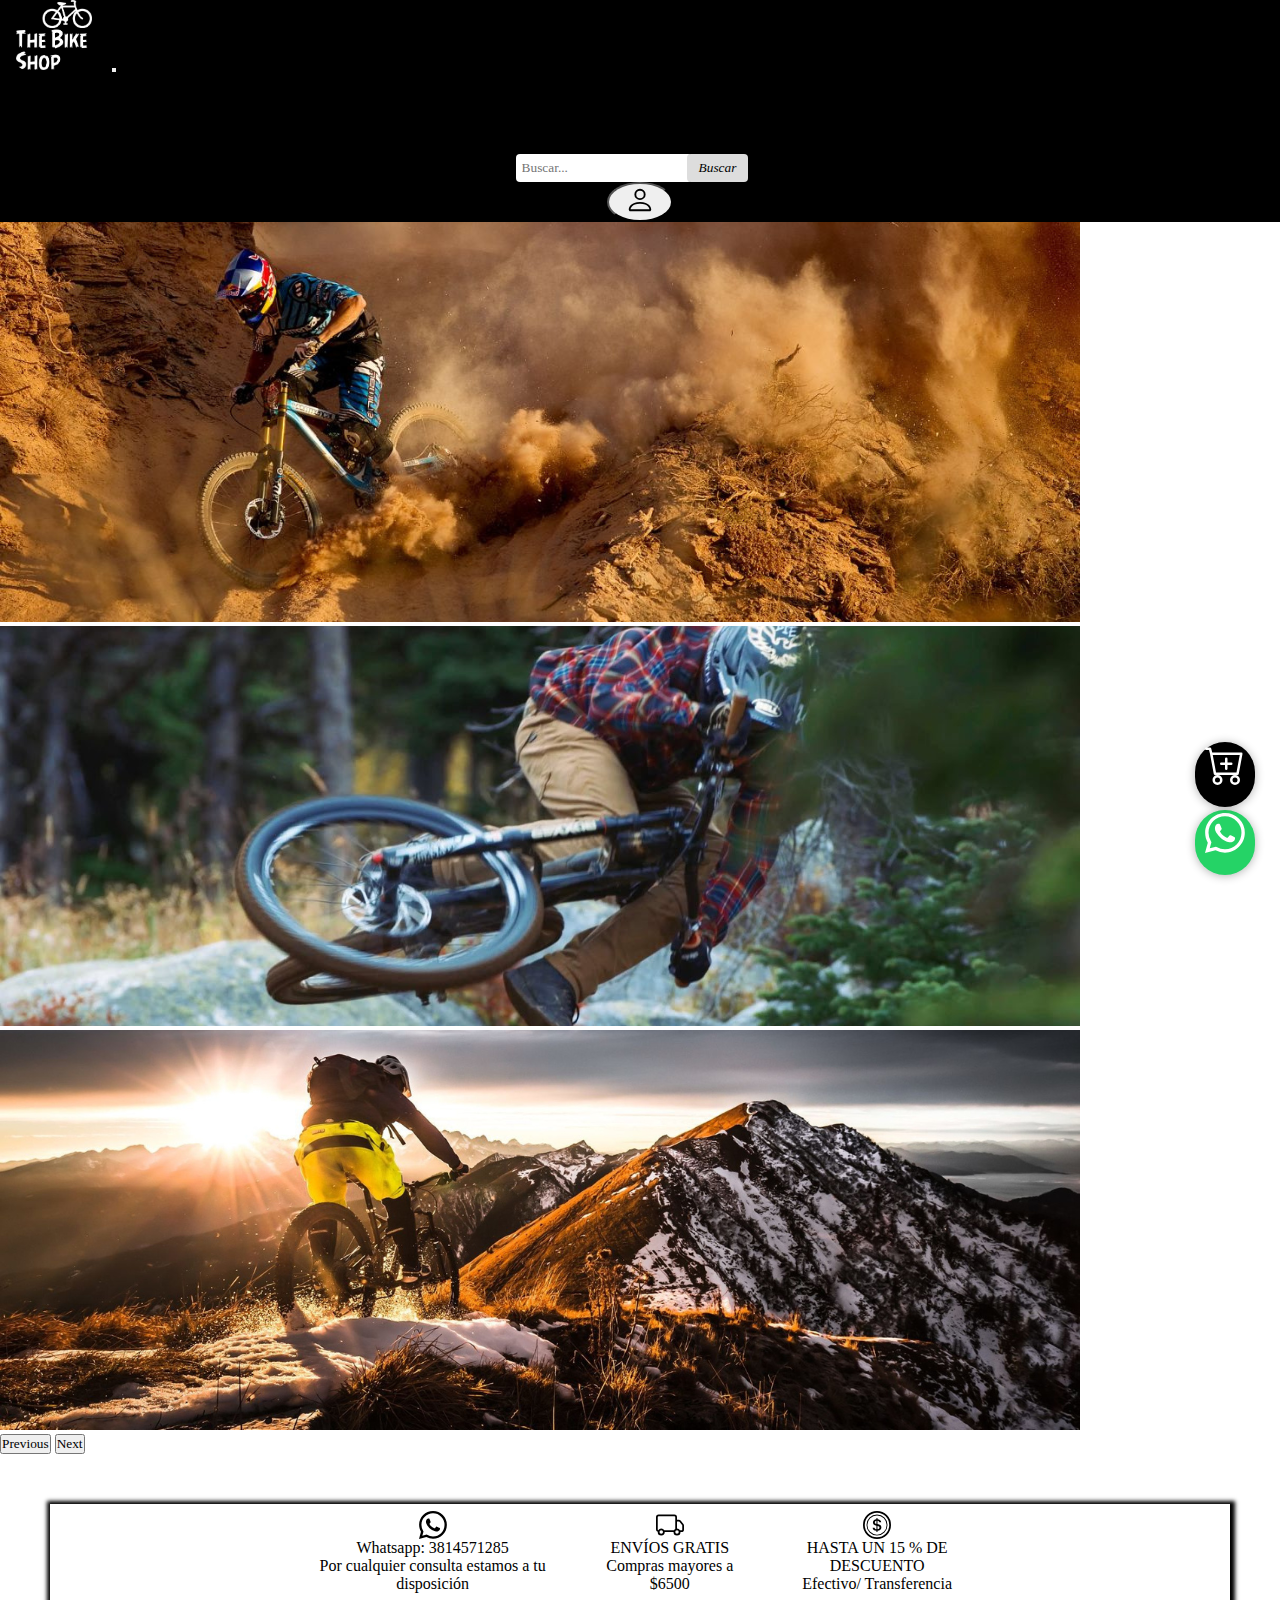
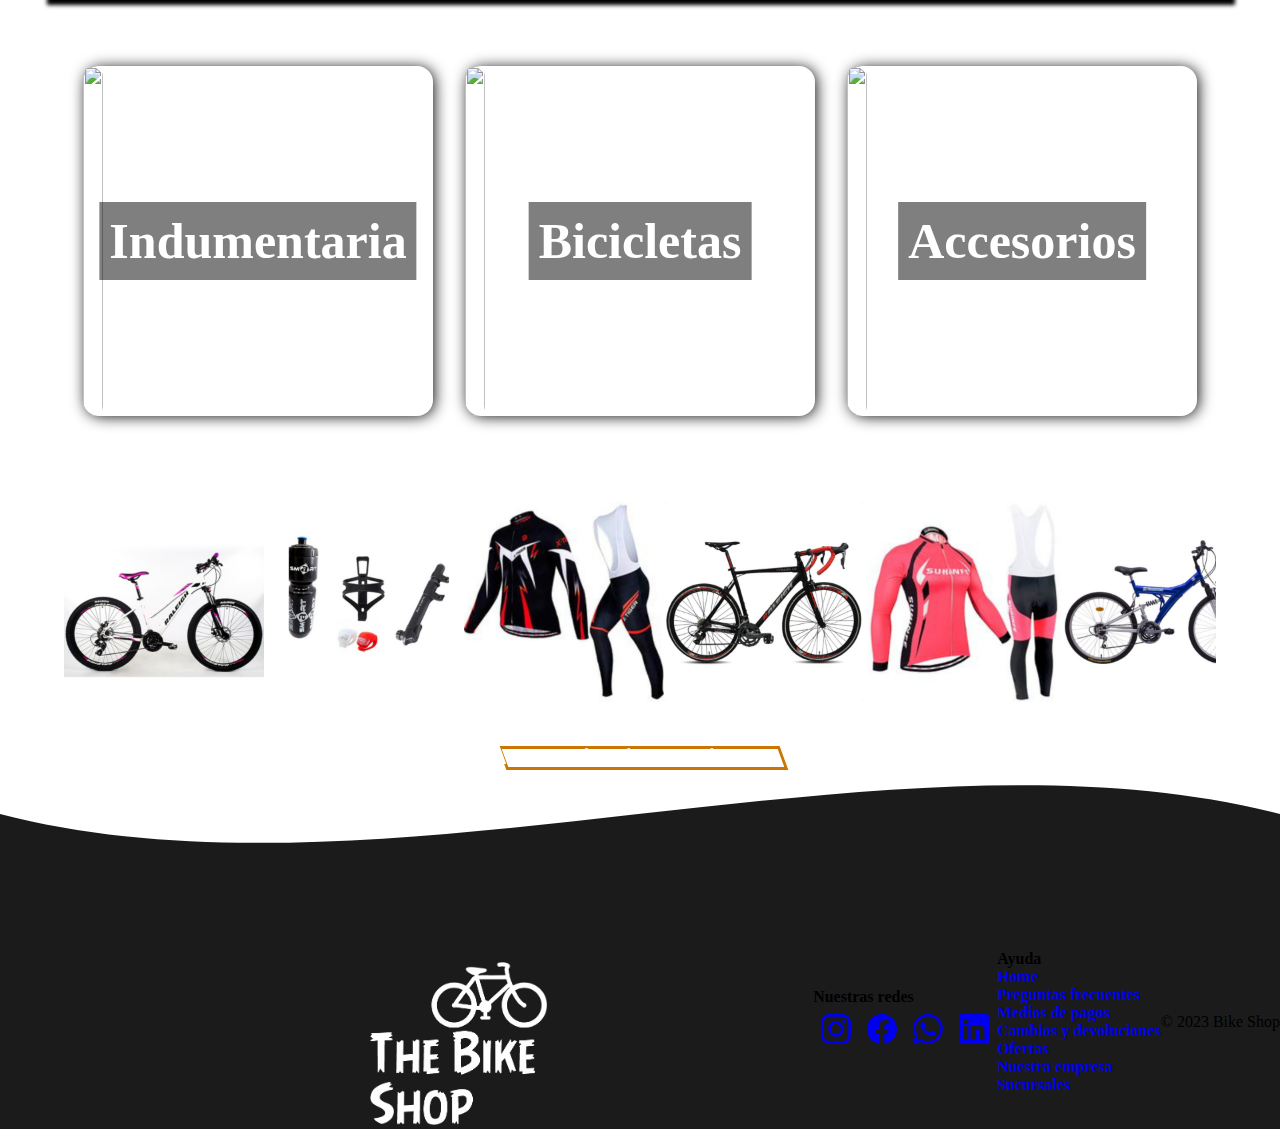
==== commit d22eb248: "cambios" ====
--- a/index.html
+++ b/index.html
@@ -18,7 +18,7 @@
 <body>
     <nav class="navbar navbar-expand-lg">
         <div class="container-fluid">
-            <a class="navbar-brand" href="/bikeShop/index.html"><img src="/src/7.png" alt="Logo" class="logonav" /></a>
+            <a class="navbar-brand" href="/index.html"><img src="/src/7.png" alt="Logo" class="logonav" /></a>
             <button class="navbar-toggler" type="button" data-bs-toggle="collapse"
                 data-bs-target="#navbarSupportedContent" aria-controls="navbarSupportedContent" aria-expanded="false"
                 aria-label="Toggle navigation">
@@ -133,14 +133,14 @@
                         <h2>Indumentaria</h2>
                 </a>
             </div>
-
-            <div class="containerimg">
-                <a href="/index-producto/paginaProducto.html" class="cardsa"><img
-                        src="https://vendetta-tuc.vercel.app/src/img/bici/1.png" alt="">
-                    <div class="image-text">
-                        <h2>Bicicletas</h2>
-                </a>
-            </div>
+    </div>
+    <div class="containerimg">
+        <a href="/index-producto/paginaProducto.html" class="cardsa"><img
+                src="https://vendetta-tuc.vercel.app/src/img/bici/1.png" alt="">
+            <div class="image-text">
+                <h2>Bicicletas</h2>
+        </a>
+    </div>
     </div>
     <div class="containerimg">
         <a href="/grupo3 404/Error.html " class="cardsa"><img src="https://vendetta-tuc.vercel.app/src/img/bici/3.png"
@@ -203,7 +203,19 @@
     <div class="contenedore">
         <a href="/index-producto/paginaProducto.html" class="btn btn-3">Ver todos los productos</a>
     </div>
-
+    <div>
+    <a href="https://api.whatsapp.com/send?phone=543815783030&text=%C2%A1Hola%20RollingCode!%20%F0%9F%98%83" class="btn-wsp" target="_blank">
+        <svg xmlns="http://www.w3.org/2000/svg" width="40" height="40" fill="currentColor" class="bi bi-whatsapp" viewBox="0 0 16 16">
+            <path d="M13.601 2.326A7.854 7.854 0 0 0 7.994 0C3.627 0 .068 3.558.064 7.926c0 1.399.366 2.76 1.057 3.965L0 16l4.204-1.102a7.933 7.933 0 0 0 3.79.965h.004c4.368 0 7.926-3.558 7.93-7.93A7.898 7.898 0 0 0 13.6 2.326zM7.994 14.521a6.573 6.573 0 0 1-3.356-.92l-.24-.144-2.494.654.666-2.433-.156-.251a6.56 6.56 0 0 1-1.007-3.505c0-3.626 2.957-6.584 6.591-6.584a6.56 6.56 0 0 1 4.66 1.931 6.557 6.557 0 0 1 1.928 4.66c-.004 3.639-2.961 6.592-6.592 6.592zm3.615-4.934c-.197-.099-1.17-.578-1.353-.646-.182-.065-.315-.099-.445.099-.133.197-.513.646-.627.775-.114.133-.232.148-.43.05-.197-.1-.836-.308-1.592-.985-.59-.525-.985-1.175-1.103-1.372-.114-.198-.011-.304.088-.403.087-.088.197-.232.296-.346.1-.114.133-.198.198-.33.065-.134.034-.248-.015-.347-.05-.099-.445-1.076-.612-1.47-.16-.389-.323-.335-.445-.34-.114-.007-.247-.007-.38-.007a.729.729 0 0 0-.529.247c-.182.198-.691.677-.691 1.654 0 .977.71 1.916.81 2.049.098.133 1.394 2.132 3.383 2.992.47.205.84.326 1.129.418.475.152.904.129 1.246.08.38-.058 1.171-.48 1.338-.943.164-.464.164-.86.114-.943-.049-.084-.182-.133-.38-.232z"/>
+          </svg>
+	</a>
+    <a href="/grupo3 404/Error.html" class="btn-carrito" target="_blank">
+        <svg xmlns="http://www.w3.org/2000/svg" width="40" height="40" fill="currentColor" class="bi bi-cart-plus" viewBox="0 0 16 16">
+            <path d="M9 5.5a.5.5 0 0 0-1 0V7H6.5a.5.5 0 0 0 0 1H8v1.5a.5.5 0 0 0 1 0V8h1.5a.5.5 0 0 0 0-1H9V5.5z"/>
+            <path d="M.5 1a.5.5 0 0 0 0 1h1.11l.401 1.607 1.498 7.985A.5.5 0 0 0 4 12h1a2 2 0 1 0 0 4 2 2 0 0 0 0-4h7a2 2 0 1 0 0 4 2 2 0 0 0 0-4h1a.5.5 0 0 0 .491-.408l1.5-8A.5.5 0 0 0 14.5 3H2.89l-.405-1.621A.5.5 0 0 0 2 1H.5zm3.915 10L3.102 4h10.796l-1.313 7h-8.17zM6 14a1 1 0 1 1-2 0 1 1 0 0 1 2 0zm7 0a1 1 0 1 1-2 0 1 1 0 0 1 2 0z"/>
+          </svg>
+	</a>
+</div>
     <section>
         <div style="height: 150px; overflow: hidden">
             <svg viewBox="0 0 500 150" preserveAspectRatio="none" style="height: 100%; width: 100%">
@@ -310,7 +322,6 @@
             </div>
     </footer>
     </div>
-    
     <script src="/home/home.js"></script>
 </body>
 
--- a/home/home.css
+++ b/home/home.css
@@ -374,3 +374,57 @@
   border: none;
   font-size: 15px;
 }
+.btn-wsp{
+  position:fixed;
+  width:60px;
+  height:65px;
+  line-height: 63px;
+  bottom:25px;
+  right:25px;
+  background:#25d366;
+  color:#FFF;
+  border-radius:30px;
+  text-align:center;
+  font-size:35px;
+  box-shadow: 0px 1px 10px rgba(0,0,0,0.3);
+  z-index:100;
+  transition: all 300ms ease;
+}
+.btn-wsp:hover{
+  background: #20ba5a;
+}
+@media only screen and (min-width:320px) and (max-width:768px){
+  .btn-wsp{
+      width:63px;
+      height:63px;
+      line-height: 66px;
+}
+}
+
+
+.btn-carrito{
+  position:fixed;
+  width:60px;
+  height:65px;
+  line-height: 63px;
+  bottom:93px;
+  right:25px;
+  background:#000000;
+  color:#FFF;
+  border-radius:30px;
+  text-align:center;
+  font-size:35px;
+  box-shadow: 0px 1px 10px rgba(0,0,0,0.3);
+  z-index:100;
+  transition: all 300ms ease;
+}
+.btn-carrito:hover{
+  background: #5c5b5b;
+}
+@media only screen and (min-width:320px) and (max-width:768px){
+  .btn-carrito{
+      width:63px;
+      height:63px;
+      line-height: 66px;
+}
+}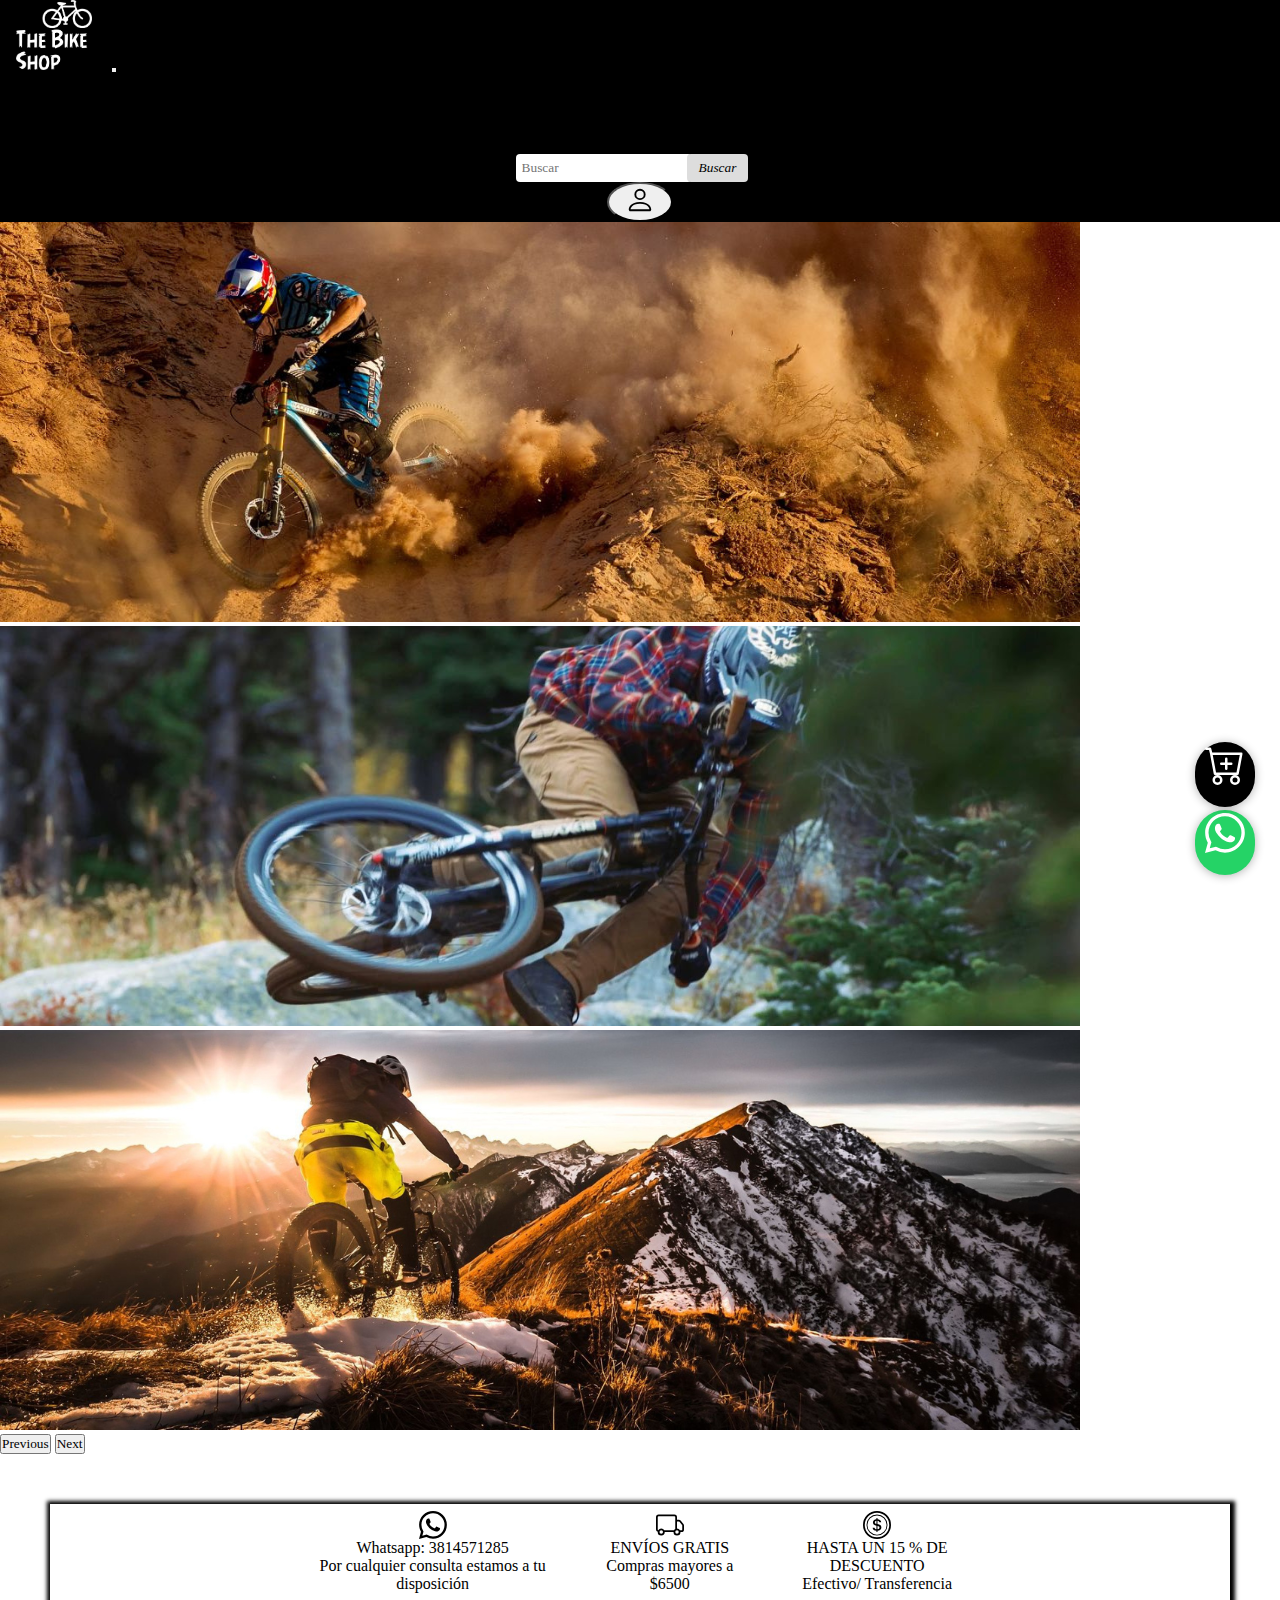
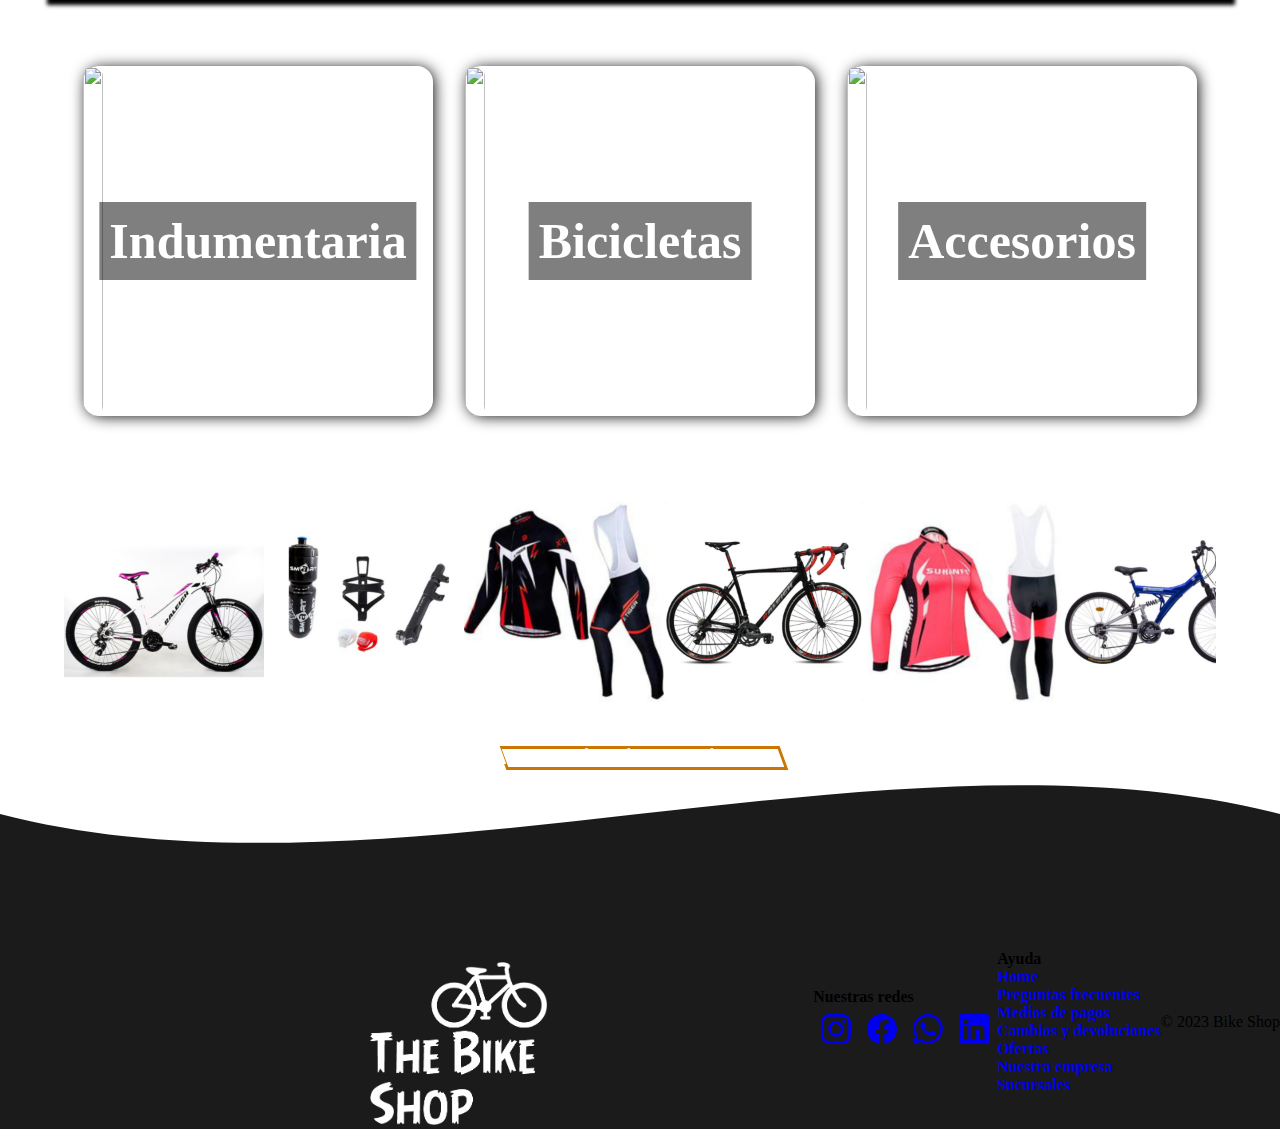
==== commit 10bb122b: "cambios finalizados" ====
--- a/index.html
+++ b/index.html
@@ -44,8 +44,9 @@
                 </ul>
 
                 <form>
-                    <input type="text" placeholder="Buscar..." />
+                    <input type="text" id="searchInput" placeholder="Buscar">
                     <button type="submit"><i class="fa fa-search">Buscar</i></button>
+
                 </form>
 
                 <div class="login">
@@ -217,7 +218,7 @@
 	</a>
 </div>
     <section>
-        <div style="height: 150px; overflow: hidden">
+        <div style="height: 150px; ">
             <svg viewBox="0 0 500 150" preserveAspectRatio="none" style="height: 100%; width: 100%">
                 <path d="M0.00,49.98 C149.99,150.00 349.20,-49.98 500.00,49.98 L500.00,150.00 L0.00,150.00 Z"
                     style="stroke: none; fill: rgba(27, 27, 27, 1)"></path>
